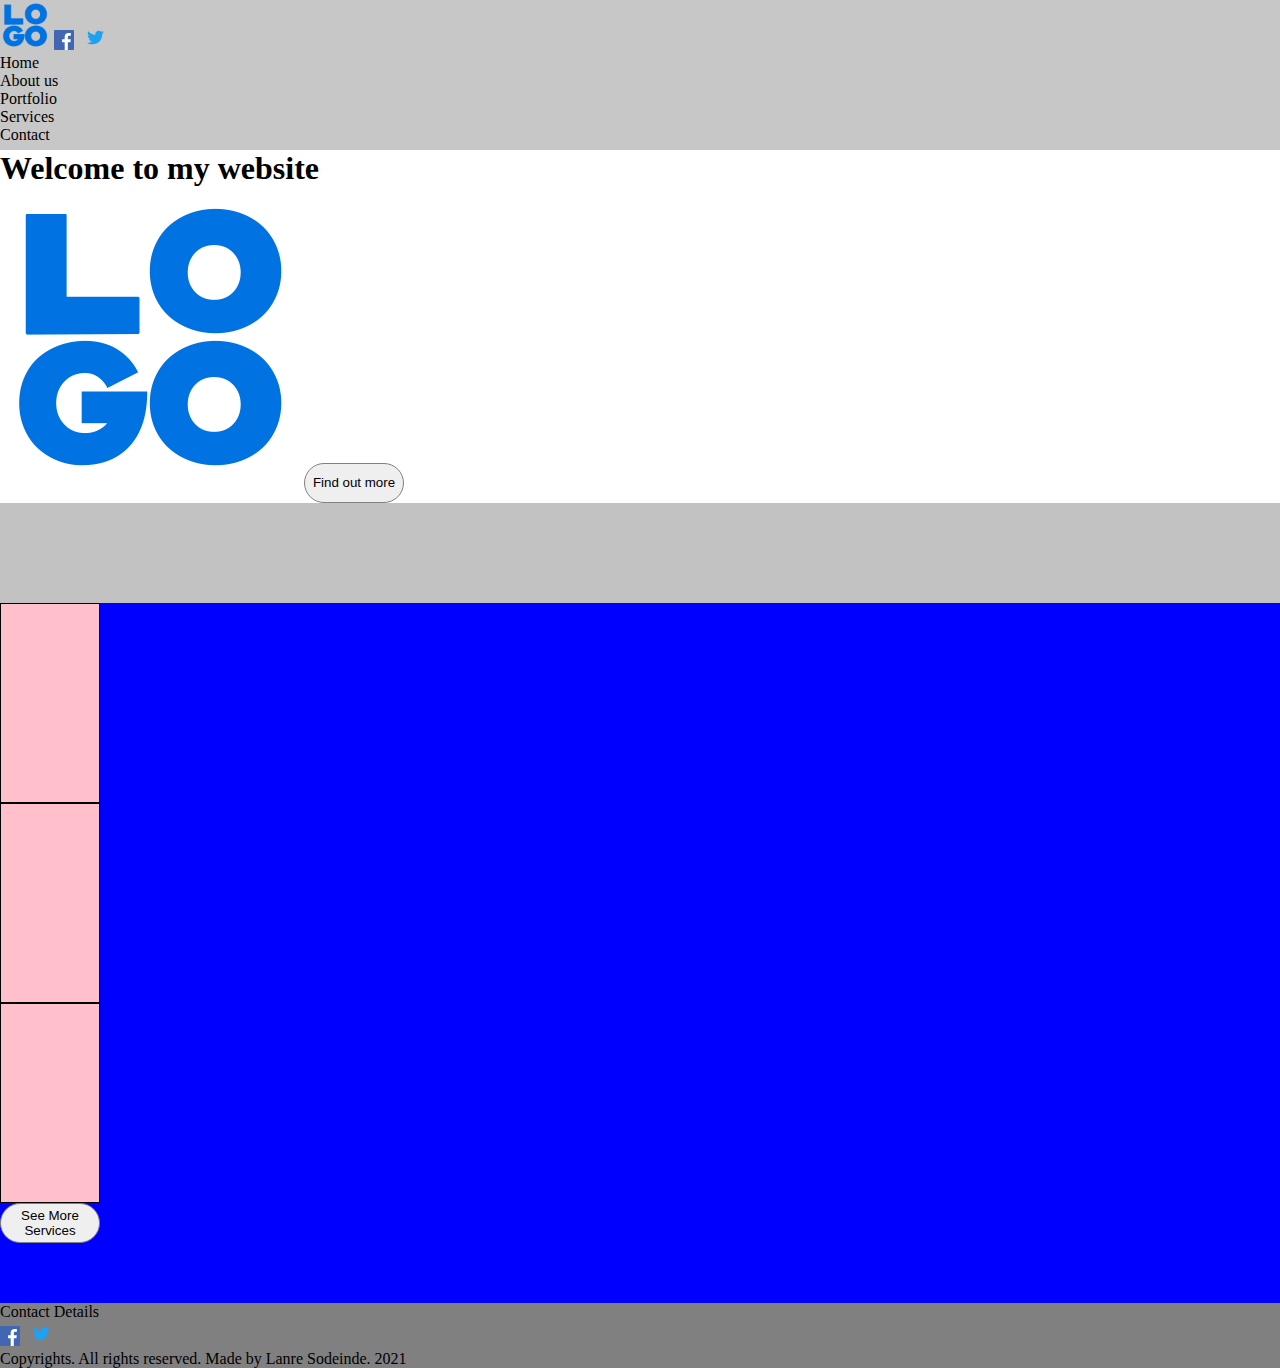
==== Coursework1/index.html @ eaa8ed57 "The basic structure of HTML is completed. All pages created and dummy content added" ====
<!DOCTYPE html>
<html>
    <head>
        <meta charset="UTF-8" />
        <title>Coursework 1 Website</title>
        <link rel="stylesheet" href="./stylesheet.css"/>
    </head>

    <body >
        <!--Header of the website-->
        <header id="home-banner">
                <!--Logo-->
            <img id="site-logo" src="images/logo.png" />

            <!--Social Media Icons-->
            <img class="social-icons" id="facebook-icon" src ="images/facebook.svg" />
            <img class="social-icons" id="twitter-icon"src = "images/Twitter.svg"/>

            <!--Navigation bar-->
            <nav id = "nav-bar">
                    <li class="nav-items">Home</li>
                    <li class="nav-items">About us</li>
                    <li class="nav-items">Portfolio</li>
                    <li class="nav-items">Services</li>
                    <li class="nav-items">Contact</li>
            </nav>
        </header>
        <section id = "home-section-1" >
            <h1> Welcome to my website</h1>
            <!--Image on the side-->
            <img id="main-image" src="images/logo.png" />
            <button class="button" id="main-call-to-action"  >Find out more</button>
        </section>
        <section id= "home-section-2">

        </section>
        <section id="home-section-3">
            <div class="services-box"></div>
            <div class="services-box"></div>
            <div class="services-box"></div>
            <button class="button"> See More Services</button>
        </section>
        <!--Footer of the website-->
        <footer>
            <p>Contact Details</p>
            <img class="social-icons" id="facebook-icon" src ="images/facebook.svg"/>
            <img class="social-icons" id="twitter-icon"src = "images/Twitter.svg"/>
            <p>Copyrights. All rights reserved. Made by Lanre Sodeinde. 2021</p>

        </footer>
    </body>
</html>
---- Coursework1/stylesheet.css ----
*{
    margin: 0px;
    padding: 0px;
    box-sizing: border-box;
}


/* Global Styles*/

.button{
    width: 100px;
    height: 40px;
    border-radius: 20px;
    border: 1px gray solid;
}

/* Styles for navigation bar */

#site-logo{
    width:50px;
}

header {
    height: 150px;
    background-color: rgb(199, 199, 199);

}

.social-icons {
    height: 20px;
}

#twitter-icon{
    height: 25px;
}

/* Styles for section 1 */

#main-image{
    height: 300px;
}


/* Styles for Section 2*/

#home-section-2{
    height:100px;
    background-color: rgb(194, 194, 194);
}


/* Styles for Section 3 */

#home-section-3{
    height: 700px;
    background-color: blue;

}

.services-box{
    height: 200px;
    width:100px;
    background-color: pink;
    border: 1px black solid;
}

/* Styles for Footer*/

footer {
    background-color: gray;
}
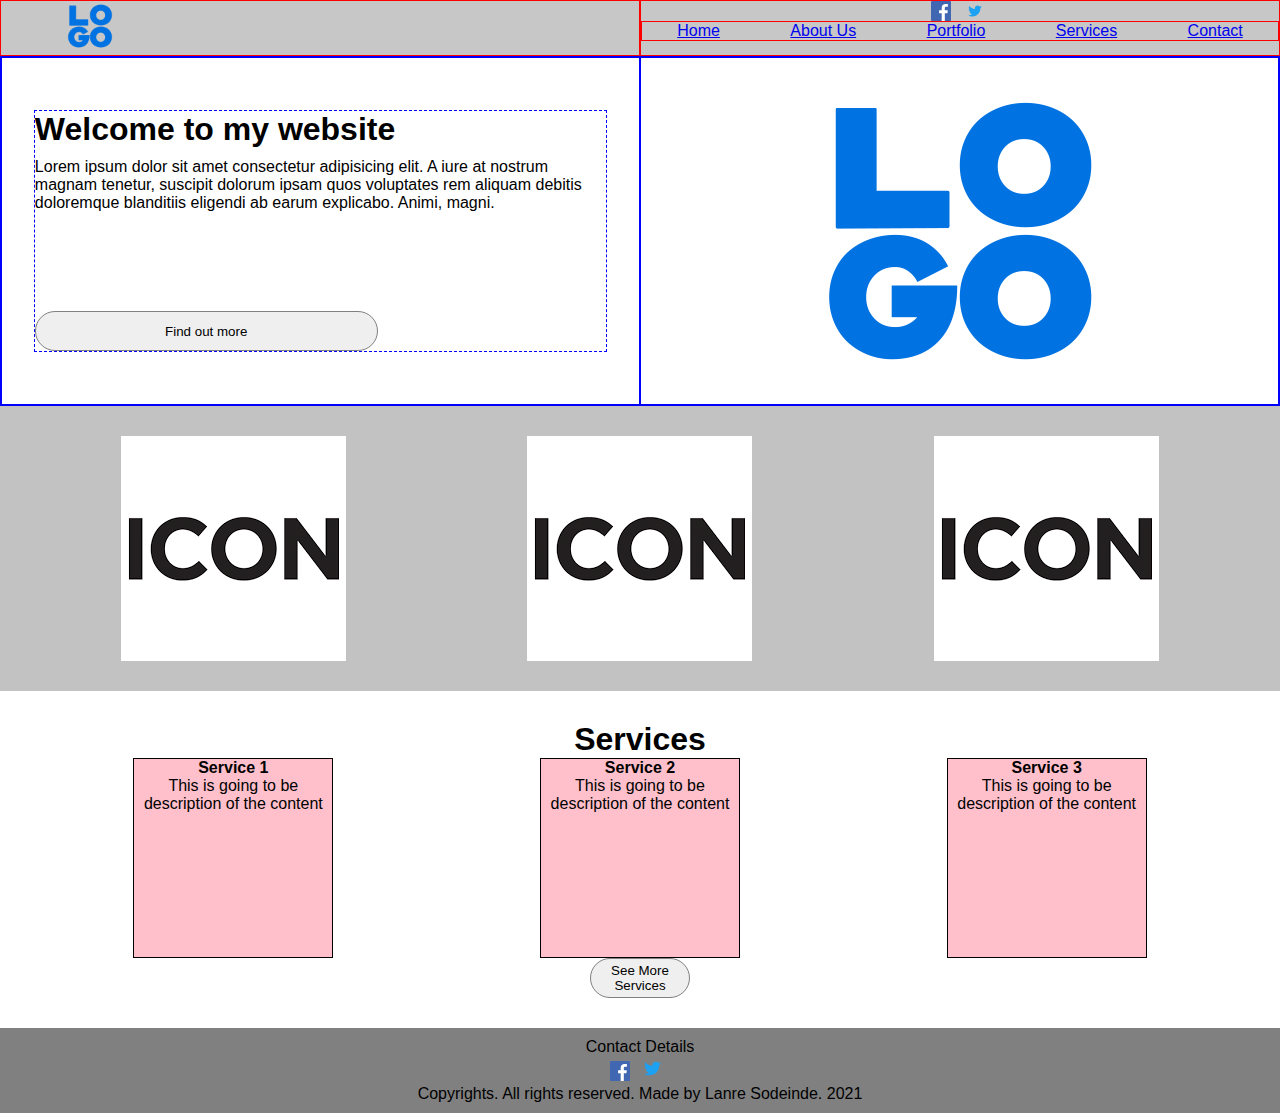
==== commit 7d38e7c7: "General structure of the HTML pages have been defined. CSS Styles applied to general structure" ====
--- a/Coursework1/index.html
+++ b/Coursework1/index.html
@@ -1,52 +1,100 @@
 <!DOCTYPE html>
 <html>
     <head>
+        <html lang="en"/>
         <meta charset="UTF-8" />
         <title>Coursework 1 Website</title>
-        <link rel="stylesheet" href="./stylesheet.css"/>
+        <link rel="stylesheet" href="./styles.css"/>
     </head>
-
     <body >
         <!--Header of the website-->
-        <header id="home-banner">
+        <header class="header">
+            <div class="header-column header-column-2">
                 <!--Logo-->
-            <img id="site-logo" src="images/logo.png" />
+                <img class="header-item" id="site-logo" src="images/logo.png" />
+            </div>
 
-            <!--Social Media Icons-->
-            <img class="social-icons" id="facebook-icon" src ="images/facebook.svg" />
-            <img class="social-icons" id="twitter-icon"src = "images/Twitter.svg"/>
+            <div class="header-column header-column-2">
+                <div class="social-icons-container">
+                    <img class="header-item social-icons" id="header-facebook-icon" src="images/facebook.svg" alt="Facebook Logo" />
+                    <img class="header-item social-icons" id="header-twitter-icon" src="images/Twitter.svg" alt="Twitter Logo" />
+                </div>
+                <!--Social Media Icons-->
+                
 
-            <!--Navigation bar-->
-            <nav id = "nav-bar">
-                    <li class="nav-items">Home</li>
-                    <li class="nav-items">About us</li>
-                    <li class="nav-items">Portfolio</li>
-                    <li class="nav-items">Services</li>
-                    <li class="nav-items">Contact</li>
-            </nav>
+                <!--Navigation bar-->
+                <nav class="header-item" id ="nav-bar">
+                        <li class="heaver-item nav-item"><a href="index.html">Home</a></li>
+                        <li class="header-item nav-item"><a href="about.html">About Us</a></li>
+                        <li class="header-item nav-item"><a href="portfolio.html">Portfolio</a></li>
+                        <li class="header-item nav-item"><a href="services.html">Services</a></li>
+                        <li class="header-item nav-item"><a href="contact.html">Contact</a></li>
+                </nav>
+            </div>
+
         </header>
-        <section id = "home-section-1" >
-            <h1> Welcome to my website</h1>
-            <!--Image on the side-->
-            <img id="main-image" src="images/logo.png" />
-            <button class="button" id="main-call-to-action"  >Find out more</button>
+
+        <!--Website Content-->
+        <section class="home-section-1">
+            <div class="home-section-1-column home-section-1-column-1">
+                <div class="section-1-content">
+                    <h1> Welcome to my website</h1>
+                    <p>Lorem ipsum dolor sit amet consectetur adipisicing elit. A iure at nostrum magnam tenetur, 
+                        suscipit dolorum ipsam quos voluptates rem aliquam debitis doloremque blanditiis eligendi 
+                        ab earum explicabo. Animi, magni.</p>
+    
+                    
+                    <button class="button" id="main-call-to-action-button"  >Find out more</button>
+                </div>
+                
+            </div>
+            <div class="home-section-1-column home-section-1-column-2">
+                <!--Image on the side-->
+                <img id="main-image" src="images/logo.png" />
+            </div>
         </section>
-        <section id= "home-section-2">
+
+        <section class= "home-section-2">
+            <img class="icon home-section-2-icon" src="images/icon.png" />
+            <img src="images/icon.png" />
+            <img src="images/icon.png" />
 
         </section>
-        <section id="home-section-3">
-            <div class="services-box"></div>
-            <div class="services-box"></div>
-            <div class="services-box"></div>
-            <button class="button"> See More Services</button>
+        <section class="home-section-3">
+            <div class="home-section-3-row home-section-3-row-1">
+                <h1>Services</h1>
+            </div>
+            <div class="home-section-3-row home-section-3-row-2">            
+                <div class="services-box">
+                    <h4>Service 1</h4>
+                    <p> This is going to be description of the content</p>
+
+                </div>
+                <div class="services-box">
+                    <h4>Service 2</h4>
+                    <p> This is going to be description of the content</p>
+                </div>
+                <div class="services-box">
+                    <h4>Service 3</h4>
+                    <p> This is going to be description of the content</p>
+
+                </div>
+            </div>
+            <div class="home-section-3-row home-section-3-row-3">
+                <button class="button"> See More Services</button>
+            </div>
         </section>
         <!--Footer of the website-->
-        <footer>
-            <p>Contact Details</p>
-            <img class="social-icons" id="facebook-icon" src ="images/facebook.svg"/>
-            <img class="social-icons" id="twitter-icon"src = "images/Twitter.svg"/>
-            <p>Copyrights. All rights reserved. Made by Lanre Sodeinde. 2021</p>
-
+        <footer class="footer">
+            <div class="footer-row">
+                <p>Contact Details</p>
+                <img class="social-icons footer-facebook-icon" src ="images/facebook.svg"/>
+                <img class="social-icons footer-twitter-icon"src = "images/Twitter.svg"/>
+            </div>
+            <div class="footer-row">
+                <p>Copyrights. All rights reserved. Made by Lanre Sodeinde. 2021</p>
+            </div>
+            
         </footer>
     </body>
 </html>
--- a/Coursework1/styles.css
+++ b/Coursework1/styles.css
@@ -0,0 +1,376 @@
+*{
+    margin: 0px;
+    padding: 0px;
+    box-sizing: border-box;
+}
+
+
+/* Global Styles */
+
+body{
+    font-family: Avenir, Helvetica;
+    font-weight: normal;
+}
+
+.button{
+    width: 100px;
+    height: 40px;
+    border-radius: 30px;
+    border: 1px gray solid;
+}
+
+.page-title{
+    display: flex;
+    justify-content: center;
+    height: 100px;
+    align-items: center;
+}
+
+
+
+
+/* STYLES FOR HEADER PAGE*/
+
+.header {
+    display: flex;
+    justify-content: space-around;
+
+    background-color: rgb(199, 199, 199);
+}
+
+.header-column{
+    border: 1px solid red; /* For Debugging Purposes*/
+
+    width: 50%;
+    
+}
+
+#site-logo{
+    margin-left: 10%;
+    width:50px;
+}
+
+.social-icons-container{
+    display: flex;
+    justify-content: center;
+}
+
+.social-icons {
+    height: 20px;
+}
+
+#header-twitter-icon{
+    margin-left: 10px;
+}
+
+#nav-bar{
+    border: 1px solid red; /* For Debugging Purposes*/
+
+    list-style-type: none;
+    display: flex;
+    justify-content: space-around; 
+}
+
+/* Styles for Footer*/
+
+footer {
+    display: flex;
+    flex-direction: column;
+    background-color: gray;
+    justify-content: center;
+    text-align: center;
+    padding: 10px;
+}
+
+.footer-twitter-icon{
+    height: 25px;
+}
+
+
+
+
+
+
+
+
+
+
+/* STYLES FOR HOME PAGE */
+
+
+/* Styles for section 1 */
+
+.home-section-1{
+    border: 1px solid blue; /* For Debugging Purposes*/
+    display: flex;
+    height: 350px;
+}
+
+.home-section-1-column{
+    border: 1px solid blue; /* For Debugging Purposes*/
+
+    display: flex;
+    width: 50%;
+}
+
+.home-section-1-column-1{
+    display: flex;
+
+    text-align: left;
+    justify-content: center;
+    align-items: center;
+
+}
+
+.section-1-content{
+    display: flex;
+    flex-direction: column;
+    justify-content: space-around;
+
+    border: 1px dashed blue; /* For Debugging Purposes*/
+    width: 90%;
+    height: 70%;    
+}
+
+.section-1-content p{
+    margin-top: 10px;
+    margin-bottom: auto;
+}
+
+#main-call-to-action-button{
+    width: 60%;
+    height: 40px;
+
+}
+
+
+.home-section-1-column-2{
+    display: flex;
+    justify-content: center;
+    align-items: center;
+}
+
+
+
+
+
+#main-image{
+    height: 300px;
+}
+
+
+/* Styles for Section 2*/
+
+.home-section-2{
+
+    display: flex;
+    justify-content: space-around;
+    background-color: rgb(194, 194, 194);
+    padding: 30px;
+}
+
+
+/* Styles for Section 3 */
+
+.home-section-3{
+    display: flex;
+    flex-direction: column;
+    background-color: white;
+    padding: 30px;
+
+}
+.home-section-3-row-1{
+    display: flex;
+    justify-content: center;
+}
+
+.home-section-3-row-2{
+    display: flex;
+    justify-content: space-around;
+
+}
+
+.home-section-3-row-3{
+    display: flex;
+    justify-content: center;
+}
+
+.services-box{
+    height: 200px;
+    width:200px;
+    background-color: pink;
+    border: 1px black solid;
+}
+
+.services-box h4,
+.services-box p {
+    text-align: center;
+
+}
+
+
+
+
+
+/* STYLES FOR ABOUT PAGE*/
+
+.about-section-2,
+.about-section-4{
+    display: flex;
+    justify-content: center;
+    text-align: center;
+}
+
+.about-section-2 p,
+.about-section-4 p{
+    width: 900px;
+}
+
+.about-section-3{
+    display: flex;
+    justify-content: center;
+
+    background-color: gray;
+    padding: 20px;
+}
+
+
+
+/* STYLES FOR PORTFOLIO PAGE */
+
+.portfolio{
+    background-color: rgb(197, 197, 197);
+    margin: 0px 30px 30px 30px;
+    padding: 10px;
+}
+
+.portfolio-container{
+    display: flex;
+    flex-direction: row;
+
+
+}
+
+.portfolio-column{
+    display: flex;
+    justify-content: center;
+    width: 50%;
+}
+
+.portfolio-description{
+    flex-direction: column;
+    text-align: center;
+}
+
+
+/*STYLES FOR SERVICES PAGE */
+
+.services-section-1,
+.services-section-3{
+    display: flex;
+}
+
+.services-section-1-column,
+.services-section-3-column{
+    display: flex;
+    flex-direction: column;
+    width: 50%;
+
+    background-color: gray;
+    margin: 20px;
+    padding: 30px;
+
+}
+
+.services-section-1-column-row,
+.services-section-3-column-row{
+    display: flex;
+    align-items: center;
+
+    text-align: center;
+}
+
+.services-section-2-column{
+    display: flex;
+    flex-direction: row;
+
+    background-color: gray;
+    margin: 20px;
+    padding: 30px;
+
+}
+
+.services-section-2-column-row{
+    display: flex;
+    flex-direction: column;
+    justify-content: center;
+
+    text-align: center;
+}
+
+/* STYLES FOR CONTACT PAGE */
+
+.contact-section-1{
+    display: flex;
+}
+
+.contact-section-1-column{
+    width: 50%;
+    padding: 20px;
+}
+
+.enquiries h4,
+.enquiries p{
+    display: flex;
+    flex-direction: column;
+    align-items: center;
+}
+
+form{
+    display: flex;
+    flex-direction: column;
+    justify-content: space-around;
+}
+
+input{
+    width: 90%;
+    height: 25px;
+}
+
+select{
+    width: 90%;
+    height: 25px;
+
+}
+
+.contact-submit-button{
+    width: 90%
+}
+
+textarea{
+    width: 90%;
+    font-family: inherit;
+    height: 100px;
+}
+
+.contact-details-container{
+    display: flex;
+    flex-direction: column;
+    justify-content: center;
+
+    background-color: gray;
+    margin: 10px;
+    height: 200px;
+    text-align: center;
+}
+
+.social-media-container{
+    display: flex;
+    flex-direction: column;
+    justify-content: center;
+
+    background-color: gray;
+    margin: 10px;
+    height: 150px;
+    text-align: center;
+}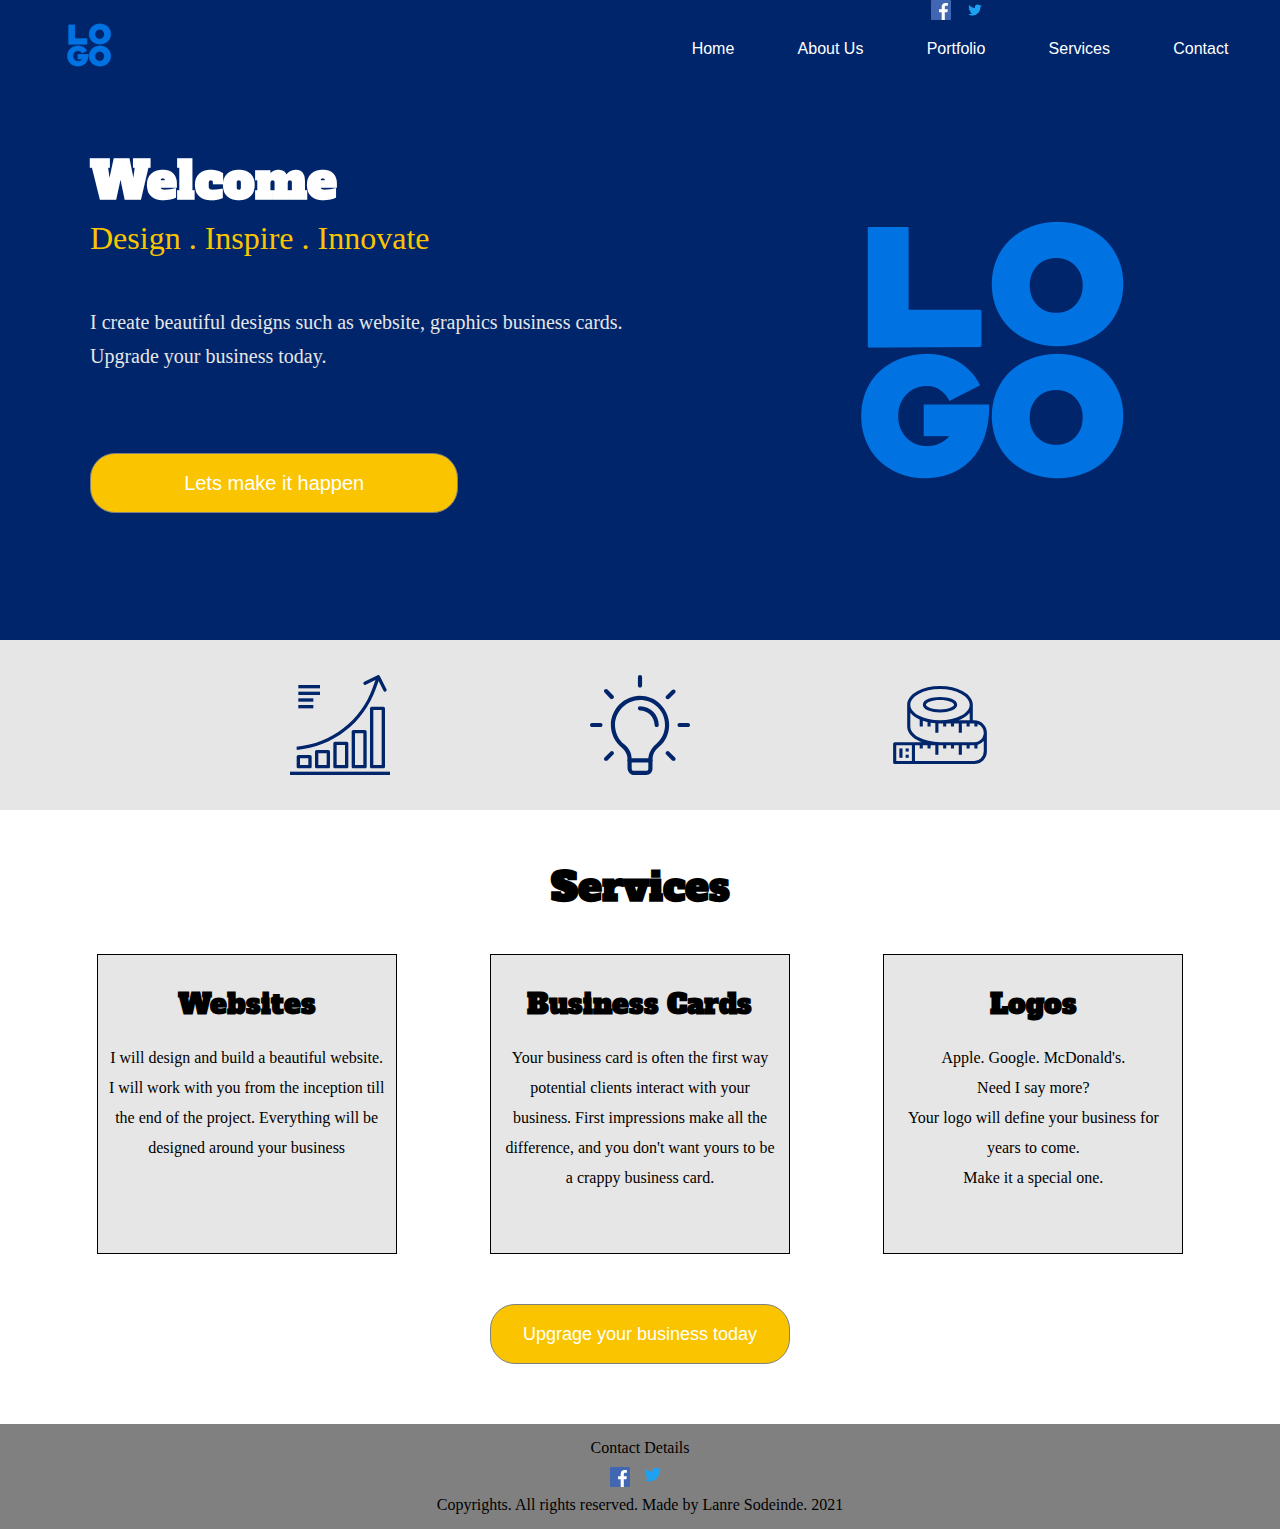
==== commit 1ce81a15: "Progress made on the overall structure of the website. Content and icons added as well" ====
--- a/Coursework1/index.html
+++ b/Coursework1/index.html
@@ -5,6 +5,8 @@
         <meta charset="UTF-8" />
         <title>Coursework 1 Website</title>
         <link rel="stylesheet" href="./styles.css"/>
+        <link rel="preconnect" href="https://fonts.gstatic.com">
+<link href="https://fonts.googleapis.com/css2?family=Alfa+Slab+One&display=swap" rel="stylesheet">
     </head>
     <body >
         <!--Header of the website-->
@@ -24,11 +26,11 @@
 
                 <!--Navigation bar-->
                 <nav class="header-item" id ="nav-bar">
-                        <li class="heaver-item nav-item"><a href="index.html">Home</a></li>
-                        <li class="header-item nav-item"><a href="about.html">About Us</a></li>
-                        <li class="header-item nav-item"><a href="portfolio.html">Portfolio</a></li>
-                        <li class="header-item nav-item"><a href="services.html">Services</a></li>
-                        <li class="header-item nav-item"><a href="contact.html">Contact</a></li>
+                        <li class="header-item nav-item"><a class = "nav-item" href="index.html">Home</a></li>
+                        <li class="header-item nav-item"><a class = "nav-item"href="about.html">About Us</a></li>
+                        <li class="header-item nav-item"><a class = "nav-item"href="portfolio.html">Portfolio</a></li>
+                        <li class="header-item nav-item"><a class = "nav-item"href="services.html">Services</a></li>
+                        <li class="header-item nav-item"><a class = "nav-item"href="contact.html">Contact</a></li>
                 </nav>
             </div>
 
@@ -38,13 +40,14 @@
         <section class="home-section-1">
             <div class="home-section-1-column home-section-1-column-1">
                 <div class="section-1-content">
-                    <h1> Welcome to my website</h1>
-                    <p>Lorem ipsum dolor sit amet consectetur adipisicing elit. A iure at nostrum magnam tenetur, 
-                        suscipit dolorum ipsam quos voluptates rem aliquam debitis doloremque blanditiis eligendi 
-                        ab earum explicabo. Animi, magni.</p>
+                    <h1> Welcome</h1>
+                    <p id="home-section-1-subtitle">Design . Inspire . Innovate</p>
+                    <p id="home-section-1-description">I create beautiful designs such as website, 
+                        graphics business cards. <br> 
+                        Upgrade your business today.</p>
     
                     
-                    <button class="button" id="main-call-to-action-button"  >Find out more</button>
+                    <button class="button" id="main-call-to-action-button">Lets make it happen</button>
                 </div>
                 
             </div>
@@ -55,33 +58,41 @@
         </section>
 
         <section class= "home-section-2">
-            <img class="icon home-section-2-icon" src="images/icon.png" />
-            <img src="images/icon.png" />
-            <img src="images/icon.png" />
+            <img class="icon home-section-2-icon" src="images/diagram.svg" alt="Image of upward graph" />
+            <img class="icon home-section-2-icon" src="images/lamp.svg" />
+            <img class="icon home-section-2-icon" src="images/measuring.svg" />
 
         </section>
         <section class="home-section-3">
             <div class="home-section-3-row home-section-3-row-1">
-                <h1>Services</h1>
+                <h1 id="home-section-3-title">Services</h1>
             </div>
             <div class="home-section-3-row home-section-3-row-2">            
                 <div class="services-box">
-                    <h4>Service 1</h4>
-                    <p> This is going to be description of the content</p>
+                    <h4>Websites</h4>
+                    <p> I will design and build a beautiful website. 
+                        I will work with you from the inception till the end of the project.
+                    Everything will be designed around your business</p>
 
                 </div>
                 <div class="services-box">
-                    <h4>Service 2</h4>
-                    <p> This is going to be description of the content</p>
+                    <h4>Business Cards</h4>
+                    <p> Your business card is often the first way potential clients interact with your business.
+                        First impressions make all the difference, and you don't want yours to be a crappy business card.
+                    </p>
                 </div>
                 <div class="services-box">
-                    <h4>Service 3</h4>
-                    <p> This is going to be description of the content</p>
+                    <h4>Logos</h4>
+                    <p> Apple. Google. McDonald's. <br>
+                        Need I say more?<br>
+                         Your logo will define your business for years to come. <br>
+                         Make it a special one.
+                    </p>
 
                 </div>
             </div>
             <div class="home-section-3-row home-section-3-row-3">
-                <button class="button"> See More Services</button>
+                <button class="button" id="home-section-3-services-button"> Upgrage your business today</button>
             </div>
         </section>
         <!--Footer of the website-->
--- a/Coursework1/styles.css
+++ b/Coursework1/styles.css
@@ -8,24 +8,39 @@
 /* Global Styles */
 
 body{
-    font-family: Avenir, Helvetica;
+    font-family: Avenir, Arial, Helvetica, sans-serif;
     font-weight: normal;
 }
 
+h1, h2, h3, h4, h5, h6{
+    font-family: Alfa Slab One, Roboto Slab;
+}
+
+p{
+    font-family: Avenir;
+    line-height: 28px;
+}
+
 .button{
-    width: 100px;
+    width: 200px;
     height: 40px;
     border-radius: 30px;
     border: 1px gray solid;
+    background-color: #FAC500;
+    font-family: Avenir, Arial, Helvetica, sans-serif;
 }
 
 .page-title{
-    display: flex;
-    justify-content: center;
-    height: 100px;
+    font-family: Alfa Slab One, Roboto;
+    display: flex;
+    justify-content: center;
+
+    height: 150px;
     align-items: center;
-}
-
+    font-size: 40px;
+    background-color: #00256B;
+    color: white;
+}
 
 
 
@@ -34,20 +49,21 @@
 .header {
     display: flex;
     justify-content: space-around;
-
-    background-color: rgb(199, 199, 199);
+    background-color:   #00256B;
+    height: 60px;
+
 }
 
 .header-column{
-    border: 1px solid red; /* For Debugging Purposes*/
-
+    /*border: 1px solid red;*/ /* For Debugging Purposes*/
     width: 50%;
     
 }
 
 #site-logo{
+    margin-top: 20px;
     margin-left: 10%;
-    width:50px;
+    width: 50px;
 }
 
 .social-icons-container{
@@ -64,12 +80,24 @@
 }
 
 #nav-bar{
-    border: 1px solid red; /* For Debugging Purposes*/
-
     list-style-type: none;
     display: flex;
-    justify-content: space-around; 
-}
+    justify-content: space-around;
+    height: 30px;
+    margin: 20px;
+
+}
+
+.nav-item{
+    color: white;
+    text-decoration: none;
+}
+
+.nav-item:hover{
+    color: #FAC500;
+}
+
+
 
 /* Styles for Footer*/
 
@@ -89,67 +117,97 @@
 
 
 
-
-
-
-
-
-
 /* STYLES FOR HOME PAGE */
 
 
 /* Styles for section 1 */
 
 .home-section-1{
-    border: 1px solid blue; /* For Debugging Purposes*/
-    display: flex;
-    height: 350px;
-}
-
-.home-section-1-column{
-    border: 1px solid blue; /* For Debugging Purposes*/
-
-    display: flex;
-    width: 50%;
+    /*border: 1px solid blue;*/ /* For Debugging Purposes*/
+    display: flex;
+    height: 580px;
+    background-color:  #00256B;
 }
 
 .home-section-1-column-1{
+    /*border: 1px solid blue;*/ /* For Debugging Purposes*/
+
+    display: flex;
+    width: 55%;
+}
+.home-section-1-column-2{
+    /*border: 1px solid blue;*/ /* For Debugging Purposes*/
+
+    display: flex;
+    width: 45%;
+}
+
+
+.home-section-1-column-1{
     display: flex;
 
     text-align: left;
     justify-content: center;
     align-items: center;
-
 }
 
 .section-1-content{
     display: flex;
     flex-direction: column;
-    justify-content: space-around;
-
-    border: 1px dashed blue; /* For Debugging Purposes*/
+    justify-content: flex-start;
+
+    /*border: 1px dashed blue;*//* For Debugging Purposes*/
     width: 90%;
-    height: 70%;    
-}
+    height: 70%;
+    margin-left: 90px;    
+}
+
+
+.section-1-content h1{
+    font-size: 50px;
+    font-family: Alfa Slab One;
+    color:white;
+}
+
 
 .section-1-content p{
-    margin-top: 10px;
-    margin-bottom: auto;
-}
+    width: 95%;
+    font-family: Avenir;
+    font-size: 20px;
+    color: #E7E6E6;
+    line-height: 34px;
+}
+
+#home-section-1-subtitle{
+    font-size: 32px;
+    color: #FAC500;
+    margin-top:5px;
+}
+
+#home-section-1-description{
+    margin-top: 50px;
+}
+
+
+
 
 #main-call-to-action-button{
     width: 60%;
-    height: 40px;
-
-}
-
+    height: 60px;
+    border-radius: 25px;
+    background-color: #FAC500;
+
+    margin-top: 80px;
+    color: white;
+    font-size: 20px;
+
+}
 
 .home-section-1-column-2{
     display: flex;
     justify-content: center;
     align-items: center;
 }
-
 
 
 
@@ -162,11 +220,17 @@
 /* Styles for Section 2*/
 
 .home-section-2{
-
-    display: flex;
-    justify-content: space-around;
-    background-color: rgb(194, 194, 194);
+    display: flex;
+    justify-content: center;
+
+    background-color: #E7E6E6;
     padding: 30px;
+    height: 170px;
+}
+
+.icon{
+    width: 100px;
+    margin: 0px 100px;
 }
 
 
@@ -187,6 +251,7 @@
 .home-section-3-row-2{
     display: flex;
     justify-content: space-around;
+    margin: 20px;
 
 }
 
@@ -194,11 +259,15 @@
     display: flex;
     justify-content: center;
 }
-
+#home-section-3-title{
+    font-size: 40px;
+    margin: 20px;
+}
 .services-box{
-    height: 200px;
-    width:200px;
-    background-color: pink;
+    height: 300px;
+    width:300px;
+    padding: 10px;
+    background-color:#E7E6E6;
     border: 1px black solid;
 }
 
@@ -208,30 +277,67 @@
 
 }
 
+.services-box h4{
+    margin: 20px;
+    font-size: 28px;
+}
+
+.services-box p{
+    margin-top: 20px;
+    line-height: 30px;
+}
+
+#home-section-3-services-button{
+    margin: 30px;
+
+    width: 300px;
+    height: 60px;
+    border-radius: 25px;
+    background-color: #FAC500;
+
+    color: white;
+    font-size: 18px;
+}
+
+#home-section-3-services-button:hover{
+
+    border: 2px solid #FAC500;
+    background-color:rgb(175, 175, 175);
+    color: #00256B;;
+
+}
+
 
 
 
 
 /* STYLES FOR ABOUT PAGE*/
+
+
 
 .about-section-2,
 .about-section-4{
     display: flex;
     justify-content: center;
     text-align: center;
+    align-items: center;
+
+    height: 250px;
 }
 
 .about-section-2 p,
 .about-section-4 p{
-    width: 900px;
+    width: 850px;
+    color: #00256B;
 }
 
 .about-section-3{
     display: flex;
     justify-content: center;
 
-    background-color: gray;
+    background-color: #E7E6E6;
     padding: 20px;
+    height: 200px;
 }
 
 
@@ -239,22 +345,40 @@
 /* STYLES FOR PORTFOLIO PAGE */
 
 .portfolio{
+    display: flex;
+    justify-content: center;
     background-color: rgb(197, 197, 197);
     margin: 0px 30px 30px 30px;
     padding: 10px;
+    height: 250px;
 }
 
 .portfolio-container{
     display: flex;
     flex-direction: row;
-
-
+    width: 1000px;
+    border: 1px solid black;
+    
+}
+
+.portfolio-image{
+    width: 300px;
+    height: 150px;
 }
 
 .portfolio-column{
     display: flex;
     justify-content: center;
     width: 50%;
+}
+
+.portfolio-column p{
+    width: 80%;
+}
+
+.project-title{
+    font-size: 30px;
+    text-align: center;
 }
 
 .portfolio-description{
@@ -318,28 +442,44 @@
     width: 50%;
     padding: 20px;
 }
-
-.enquiries h4,
+.enquiries{
+    display: flex;
+    flex-direction: column;
+    justify-content: center;
+    
+}
 .enquiries p{
-    display: flex;
-    flex-direction: column;
-    align-items: center;
+    text-align: centre;
+
+
+}
+
+.enquiries h4{
+    font-size: 34px;
+    text-align: center;
 }
 
 form{
     display: flex;
     flex-direction: column;
     justify-content: space-around;
+    margin: 20px;
 }
 
 input{
+    margin: 10px 0px;
     width: 90%;
-    height: 25px;
+    height: 29px;
+    border-radius: 5px;
+    border: 1px solid #E7E6E6;
 }
 
 select{
+    margin: 10px 0px;
     width: 90%;
-    height: 25px;
+    height: 29px;
+    border-radius: 5px;
+    border: 1px solid #E7E6E6;
 
 }
 
@@ -351,17 +491,26 @@
     width: 90%;
     font-family: inherit;
     height: 100px;
+    border-radius: 5px;
+    border: 1px solid #E7E6E6;
+
 }
 
 .contact-details-container{
     display: flex;
     flex-direction: column;
     justify-content: center;
-
-    background-color: gray;
+    align-items: center;
+
+    background-color: #E7E6E6;
     margin: 10px;
     height: 200px;
-    text-align: center;
+    width: 500px;
+    text-align: center;
+}
+
+.contact-details-container p {
+    width: 90%;
 }
 
 .social-media-container{
@@ -369,8 +518,9 @@
     flex-direction: column;
     justify-content: center;
 
-    background-color: gray;
+    background-color: #E7E6E6;
     margin: 10px;
-    height: 150px;
+    height: 200px;
+    width: 500px;
     text-align: center;
 }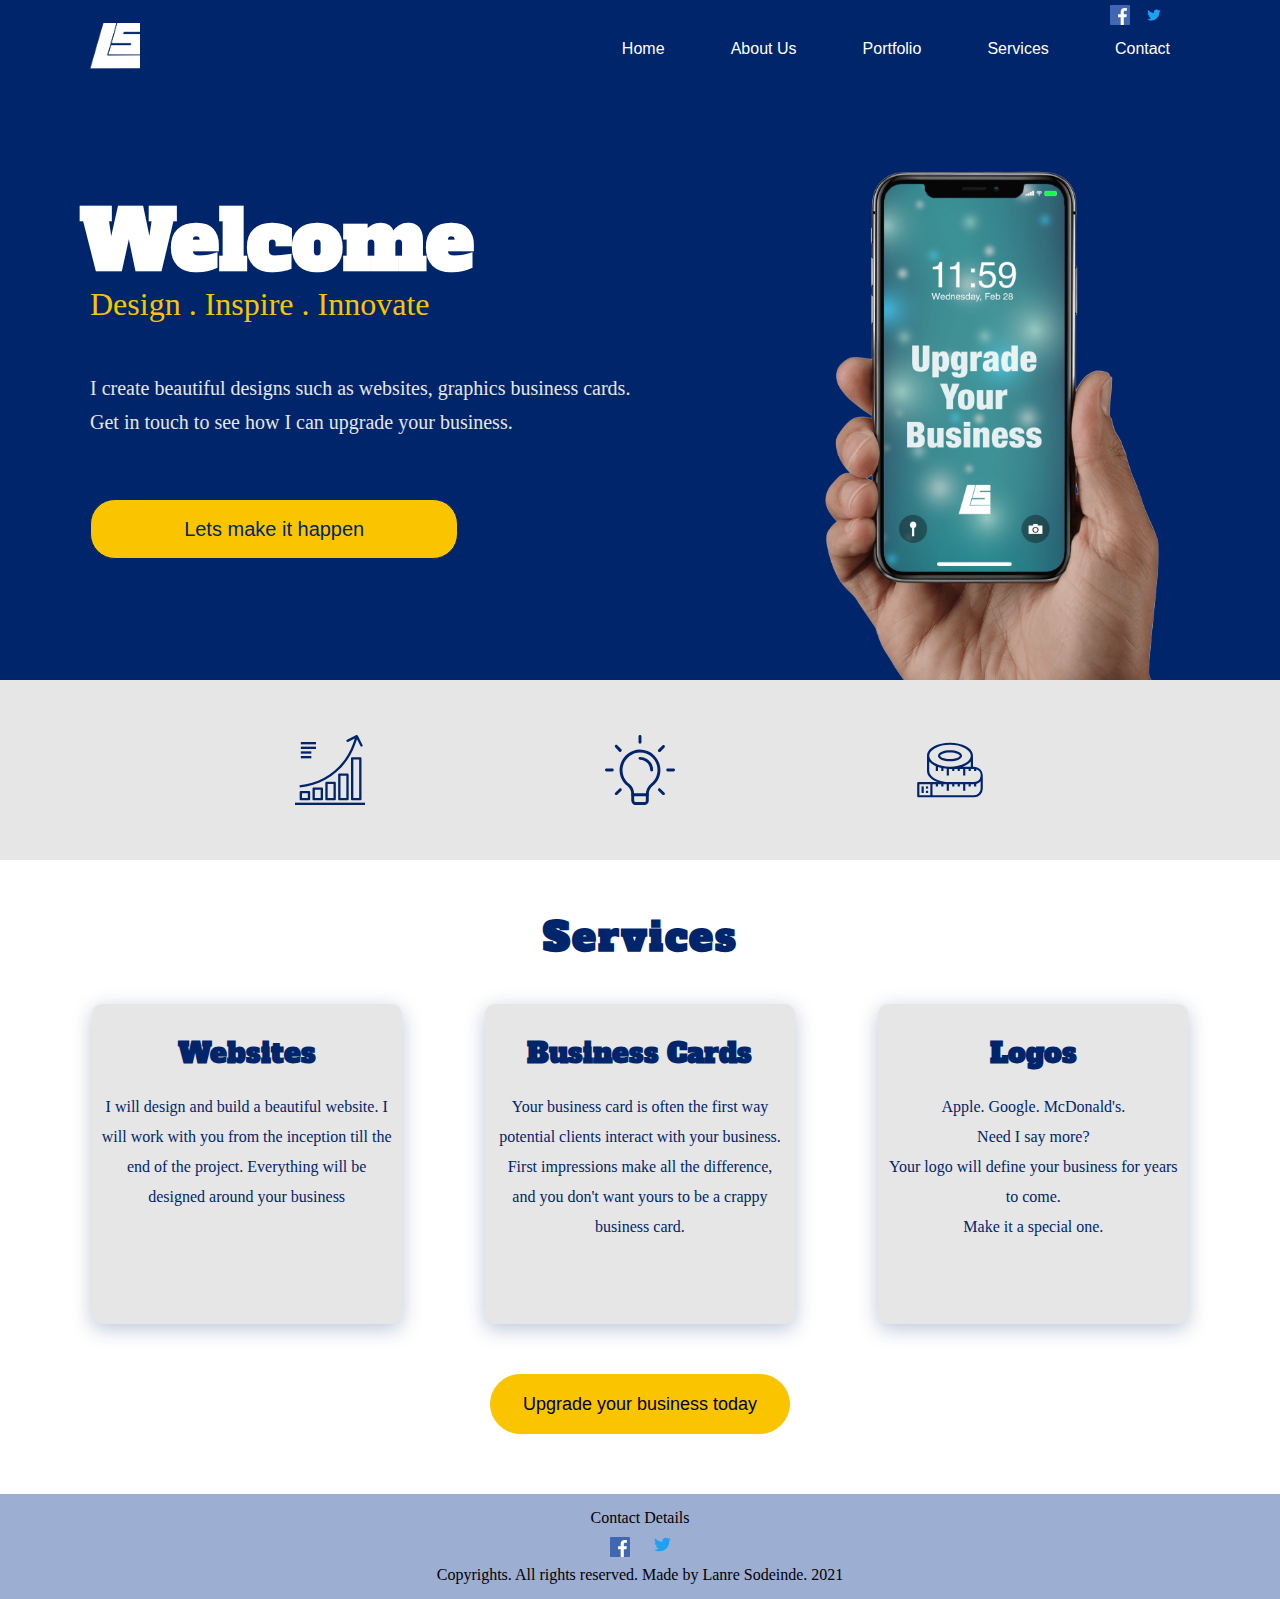
==== commit 6dc5671a: "Coursework 1 Completed. HTML & CSS Completed. All alt tags added to the website" ====
--- a/Coursework1/index.html
+++ b/Coursework1/index.html
@@ -3,17 +3,19 @@
     <head>
         <html lang="en"/>
         <meta charset="UTF-8" />
-        <title>Coursework 1 Website</title>
+        <title>COMP1021 Coursework 1</title>
         <link rel="stylesheet" href="./styles.css"/>
         <link rel="preconnect" href="https://fonts.gstatic.com">
 <link href="https://fonts.googleapis.com/css2?family=Alfa+Slab+One&display=swap" rel="stylesheet">
     </head>
     <body >
-        <!--Header of the website-->
-        <header class="header">
-            <div class="header-column header-column-2">
+         <!--Header of the website-->
+         <header class="header">
+            <div class="header-column header-column-1">
                 <!--Logo-->
-                <img class="header-item" id="site-logo" src="images/logo.png" />
+                <a href="index.html">
+                <img class="header-item" id="site-logo" src="images/site-logo.png" alt="Website Logo" />
+                </a>
             </div>
 
             <div class="header-column header-column-2">
@@ -22,17 +24,19 @@
                     <img class="header-item social-icons" id="header-twitter-icon" src="images/Twitter.svg" alt="Twitter Logo" />
                 </div>
                 <!--Social Media Icons-->
-                
-
+            
                 <!--Navigation bar-->
                 <nav class="header-item" id ="nav-bar">
-                        <li class="header-item nav-item"><a class = "nav-item" href="index.html">Home</a></li>
-                        <li class="header-item nav-item"><a class = "nav-item"href="about.html">About Us</a></li>
-                        <li class="header-item nav-item"><a class = "nav-item"href="portfolio.html">Portfolio</a></li>
-                        <li class="header-item nav-item"><a class = "nav-item"href="services.html">Services</a></li>
-                        <li class="header-item nav-item"><a class = "nav-item"href="contact.html">Contact</a></li>
+                    <li class="header-item nav-item"> <a href= "index.html"     class="nav-item">Home</a> </li>
+                    <li class="header-item nav-item"> <a href= "about.html"     class="nav-item">About Us</a> </li>
+                    <li class="header-item nav-item"> <a href= "portfolio.html" class="nav-item">Portfolio</a> </li>
+                    <li class="header-item nav-item"> <a href= "services.html"  class="nav-item">Services</a> </li>
+                    <li class="header-item nav-item"> <a href= "contact.html"   class="nav-item">Contact</a> </li>
                 </nav>
+
             </div>
+
+   
 
         </header>
 
@@ -42,25 +46,26 @@
                 <div class="section-1-content">
                     <h1> Welcome</h1>
                     <p id="home-section-1-subtitle">Design . Inspire . Innovate</p>
-                    <p id="home-section-1-description">I create beautiful designs such as website, 
+                    <p id="home-section-1-description">I create beautiful designs such as websites, 
                         graphics business cards. <br> 
-                        Upgrade your business today.</p>
+                        Get in touch to see how I can upgrade your business.</p>
     
-                    
-                    <button class="button" id="main-call-to-action-button">Lets make it happen</button>
-                </div>
+                    <a href="contact.html">
+                        <button class="button" id="main-call-to-action-button">Lets make it happen</button>
+                    </a>   
+                    </div>
                 
             </div>
             <div class="home-section-1-column home-section-1-column-2">
                 <!--Image on the side-->
-                <img id="main-image" src="images/logo.png" />
+                <img id="main-image" src="images/main-image.png" alt="Main image banner"/>
             </div>
         </section>
 
         <section class= "home-section-2">
             <img class="icon home-section-2-icon" src="images/diagram.svg" alt="Image of upward graph" />
-            <img class="icon home-section-2-icon" src="images/lamp.svg" />
-            <img class="icon home-section-2-icon" src="images/measuring.svg" />
+            <img class="icon home-section-2-icon" src="images/lamp.svg" alt="Image of a lightbulb icon" />
+            <img class="icon home-section-2-icon" src="images/measuring.svg" alt="Image of tape rule"/>
 
         </section>
         <section class="home-section-3">
@@ -92,15 +97,17 @@
                 </div>
             </div>
             <div class="home-section-3-row home-section-3-row-3">
-                <button class="button" id="home-section-3-services-button"> Upgrage your business today</button>
+                <a href="services.html">
+                    <button class="button" id="home-section-3-services-button" href="services.html"> Upgrade your business today</button>
+                </a>
             </div>
         </section>
         <!--Footer of the website-->
         <footer class="footer">
             <div class="footer-row">
                 <p>Contact Details</p>
-                <img class="social-icons footer-facebook-icon" src ="images/facebook.svg"/>
-                <img class="social-icons footer-twitter-icon"src = "images/Twitter.svg"/>
+                <img class="social-icons footer-facebook-icon" src ="images/facebook.svg" alt="Image of Facebook Logo"/>
+                <img class="social-icons footer-twitter-icon" src="images/Twitter.svg" alt="Image of Twitter Logo"/>
             </div>
             <div class="footer-row">
                 <p>Copyrights. All rights reserved. Made by Lanre Sodeinde. 2021</p>
--- a/Coursework1/styles.css
+++ b/Coursework1/styles.css
@@ -14,6 +14,7 @@
 
 h1, h2, h3, h4, h5, h6{
     font-family: Alfa Slab One, Roboto Slab;
+    
 }
 
 p{
@@ -25,9 +26,17 @@
     width: 200px;
     height: 40px;
     border-radius: 30px;
-    border: 1px gray solid;
+    border: 1px #FAC500 solid;
     background-color: #FAC500;
     font-family: Avenir, Arial, Helvetica, sans-serif;
+}
+
+.button:hover  {
+    border: 1px solid;
+    background-color: #fab300;
+    color: white;
+    box-shadow: 0px 2px 20px #00256b44;
+    cursor:pointer;
 }
 
 .page-title{
@@ -40,52 +49,59 @@
     font-size: 40px;
     background-color: #00256B;
     color: white;
-}
-
-
-
-/* STYLES FOR HEADER PAGE*/
-
+    letter-spacing: 2px;
+}
+
+
+
+
+
+
+/* STYLES FOR HEADER OF THE PAGE*/
 .header {
     display: flex;
+    background-color: #00256B;
+    height: 100px;
+}
+
+
+
+.header-column-1{
+    width: 40%;
+    display: flex;
+    align-items: center;
+    padding-left: 90px;
+}
+.header-column-2{
+    width: 60%;
+    display: flex;
+    flex-direction: column;
+    align-items: center;
+}
+.social-icons-container{
+    display: flex;
+    justify-content: flex-end;
+    margin-top:5px;
+    width: 80%;
+    padding-right: 35px;
+}
+
+#nav-bar{
+    margin-top: 15px;
+    width:80%;
+    display: flex;
     justify-content: space-around;
-    background-color:   #00256B;
-    height: 60px;
-
-}
-
-.header-column{
-    /*border: 1px solid red;*/ /* For Debugging Purposes*/
-    width: 50%;
-    
-}
-
-#site-logo{
-    margin-top: 20px;
-    margin-left: 10%;
-    width: 50px;
-}
-
-.social-icons-container{
-    display: flex;
-    justify-content: center;
+    list-style: none;
+    z-index: 1;
 }
 
 .social-icons {
     height: 20px;
-}
-
-#header-twitter-icon{
-    margin-left: 10px;
-}
-
-#nav-bar{
-    list-style-type: none;
-    display: flex;
-    justify-content: space-around;
-    height: 30px;
-    margin: 20px;
-
+    margin-left:10px; /*The space between the social media icons*/
+}
+
+#site-logo{
+    width: 50px;
 }
 
 .nav-item{
@@ -97,53 +113,102 @@
     color: #FAC500;
 }
 
-
-
-/* Styles for Footer*/
-
-footer {
-    display: flex;
-    flex-direction: column;
-    background-color: gray;
-    justify-content: center;
-    text-align: center;
-    padding: 10px;
-}
-
-.footer-twitter-icon{
-    height: 25px;
-}
+/* STYLES FOR HEADER OF THE PAGE*/
+/*
+    .header {
+        display: flex;
+        background-color:   #00256B;
+        height: 100px;
+        border: 1px white solid;
+
+    }
+
+    .header-column{
+        display: flex;
+        align-items: center;
+        width: 50%;
+        border: 1px solid red;  For Debugging Purposes
+        
+    }
+
+    #site-logo{
+        margin-top: 0px;
+        margin-left: 15%;
+        width: 60px;
+        height:60px;
+    }
+    .header-column-1{
+        display: flex;
+        align-items: center;
+    }
+
+    .header-column-2 {
+        display: flex;
+        flex-direction: column;
+        justify-content: space-around;
+
+    }
+
+    .social-icons-container{
+        display: flex;
+        justify-content: flex-end;
+        padding-top: 5px;
+        padding-right: 10%;
+        border: 1px white solid;
+    }
+
+    .social-icons {
+        height: 20px;
+    }
+
+    #header-twitter-icon{
+        margin-left: 10px;
+    }
+
+    #nav-bar{
+        width: 100%;
+        list-style-type: none;
+        display: flex;
+        justify-self: space-around;
+        height: 30px;
+        margin: 20px;
+        border: 1px solid white;
+    }
+*/
+
+
+
+
+
+
+
 
 
 
 
 /* STYLES FOR HOME PAGE */
-
-
 /* Styles for section 1 */
 
-.home-section-1{
+.home-section-1 {
     /*border: 1px solid blue;*/ /* For Debugging Purposes*/
     display: flex;
     height: 580px;
     background-color:  #00256B;
 }
 
+.home-section-1-column-1 {
+    /*border: 1px solid blue;*/ /* For Debugging Purposes*/
+    display: flex;
+    width: 55%;
+}
+
+.home-section-1-column-2 {
+    /*border: 1px solid blue;*/ /* For Debugging Purposes*/
+    display: flex;
+    width: 45%;
+}
+
 .home-section-1-column-1{
-    /*border: 1px solid blue;*/ /* For Debugging Purposes*/
-
-    display: flex;
-    width: 55%;
-}
-.home-section-1-column-2{
-    /*border: 1px solid blue;*/ /* For Debugging Purposes*/
-
-    display: flex;
-    width: 45%;
-}
-
-
-.home-section-1-column-1{
     display: flex;
 
     text-align: left;
@@ -151,26 +216,24 @@
     align-items: center;
 }
 
-.section-1-content{
+.section-1-content {
     display: flex;
     flex-direction: column;
     justify-content: flex-start;
-
     /*border: 1px dashed blue;*//* For Debugging Purposes*/
     width: 90%;
     height: 70%;
     margin-left: 90px;    
 }
 
-
-.section-1-content h1{
-    font-size: 50px;
+.section-1-content h1 {
+    font-size: 80px;
     font-family: Alfa Slab One;
     color:white;
-}
-
-
-.section-1-content p{
+    margin-left: -10px;
+}
+
+.section-1-content p {
     width: 95%;
     font-family: Avenir;
     font-size: 20px;
@@ -178,143 +241,126 @@
     line-height: 34px;
 }
 
-#home-section-1-subtitle{
+#home-section-1-subtitle {
     font-size: 32px;
     color: #FAC500;
-    margin-top:5px;
-}
-
-#home-section-1-description{
+    margin-top:-10px;
+}
+
+#home-section-1-description {
     margin-top: 50px;
 }
 
-
-
-
-#main-call-to-action-button{
+#main-call-to-action-button {
     width: 60%;
     height: 60px;
     border-radius: 25px;
     background-color: #FAC500;
-
-    margin-top: 80px;
+    border: 1px #00256B solid;
+    margin-top: 60px;
+    color: #00256B;
+    font-size: 20px;
+}
+
+#main-call-to-action-button:hover {
+    border: 1px white solid;
     color: white;
-    font-size: 20px;
-
-}
-
-.home-section-1-column-2{
-    display: flex;
-    justify-content: center;
-    align-items: center;
-}
-
-
-
+    box-shadow: 10px 2px 10px #00256bc4;
+}
+
+.home-section-1-column-2 {
+    display: flex;
+    justify-content: center;
+    align-items: flex-end;
+}
 
 #main-image{
-    height: 300px;
-}
-
-
-/* Styles for Section 2*/
-
-.home-section-2{
+    height: 120%;
+}
+
+/* Styles for Homepage Section 2*/
+.home-section-2 {
     display: flex;
     justify-content: center;
 
     background-color: #E7E6E6;
     padding: 30px;
-    height: 170px;
-}
-
-.icon{
-    width: 100px;
-    margin: 0px 100px;
-}
-
+    height: 180px;
+}
+
+.icon {
+    width: 70px;
+    margin: 0px 120px;
+}
 
 /* Styles for Section 3 */
-
-.home-section-3{
+.home-section-3 {
     display: flex;
     flex-direction: column;
     background-color: white;
     padding: 30px;
-
-}
-.home-section-3-row-1{
-    display: flex;
-    justify-content: center;
-}
-
-.home-section-3-row-2{
+}
+
+.home-section-3-row-1 {
+    display: flex;
+    justify-content: center;
+}
+
+.home-section-3-row-2 {
     display: flex;
     justify-content: space-around;
     margin: 20px;
 
 }
 
-.home-section-3-row-3{
-    display: flex;
-    justify-content: center;
-}
-#home-section-3-title{
+.home-section-3-row-3 {
+    display: flex;
+    justify-content: center;
+}
+#home-section-3-title {
+    color: #00256B;
     font-size: 40px;
     margin: 20px;
-}
-.services-box{
-    height: 300px;
-    width:300px;
+    letter-spacing: 2px;
+}
+.services-box {
+    height: 320px;
+    width:310px;
     padding: 10px;
+    border-radius: 10px;
     background-color:#E7E6E6;
-    border: 1px black solid;
-}
-
-.services-box h4,
-.services-box p {
-    text-align: center;
-
-}
+    box-shadow: 0px 5px 20px #00256b44;
+}
+
 
 .services-box h4{
+    color: #00256B;
+    text-align: center;
     margin: 20px;
     font-size: 28px;
 }
 
-.services-box p{
+.services-box p {
+    text-align: center;
     margin-top: 20px;
     line-height: 30px;
-}
-
-#home-section-3-services-button{
+    color: #00256B;
+}
+
+#home-section-3-services-button {
     margin: 30px;
-
     width: 300px;
     height: 60px;
-    border-radius: 25px;
-    background-color: #FAC500;
-
+    font-size: 18px;
+}
+
+#home-section-3-services-button:hover {
     color: white;
-    font-size: 18px;
-}
-
-#home-section-3-services-button:hover{
-
-    border: 2px solid #FAC500;
-    background-color:rgb(175, 175, 175);
-    color: #00256B;;
-
-}
-
-
-
+
+}
 
 
 /* STYLES FOR ABOUT PAGE*/
-
-
-
 .about-section-2,
 .about-section-4{
     display: flex;
@@ -343,120 +389,159 @@
 
 
 /* STYLES FOR PORTFOLIO PAGE */
-
-.portfolio{
-    display: flex;
-    justify-content: center;
-    background-color: rgb(197, 197, 197);
-    margin: 0px 30px 30px 30px;
+.project{
+    display: flex;
+    justify-content: center;
+    margin: 40px 30px 30px 30px;
     padding: 10px;
-    height: 250px;
-}
-
-.portfolio-container{
+}
+
+.project-container{
     display: flex;
     flex-direction: row;
-    width: 1000px;
-    border: 1px solid black;
-    
-}
-
-.portfolio-image{
-    width: 300px;
-    height: 150px;
-}
-
-.portfolio-column{
+    width: 80%;
+    height: 400px;
+}
+
+.project-column{
     display: flex;
     justify-content: center;
     width: 50%;
-}
-
-.portfolio-column p{
+    align-items: center;
+
+
+}
+
+.project-image{
+    border-radius: 20px;
+    height: 350px;
+    width: 500px;
+    border: 1px solid rgba(235, 235, 235, 0.604);
+    box-shadow: 0px 2px 20px #E7E6E6;
+}
+
+.project-column p{
     width: 80%;
 }
 
 .project-title{
     font-size: 30px;
     text-align: center;
-}
-
-.portfolio-description{
-    flex-direction: column;
-    text-align: center;
-}
+    color: #00256B;
+    margin-bottom: 10px;
+}
+
+.project-description{
+    flex-direction: column;
+    text-align: center;
+    color: #00256B;
+    font-size:18px;
+}
+
+
 
 
 /*STYLES FOR SERVICES PAGE */
-
 .services-section-1,
-.services-section-3{
-    display: flex;
+.services-section-2{
+    display: flex;
+    padding: 0px 10%;
+
 }
 
 .services-section-1-column,
-.services-section-3-column{
+.services-section-2-column{
     display: flex;
     flex-direction: column;
     width: 50%;
-
+    height: 300px;
+    background-color: #E7E6E6;
+    margin: 20px;
+    padding: 30px;
+    border-radius: 20px;
+    box-shadow: 0px 2px 20px #E7E6E6;
+}
+
+.services-section-1-column-row,
+.services-section-2-column-row{
+    display: flex;
+    justify-content: center;
+    align-items: center;
+    text-align: center;
+    margin-top: 10px;
+}
+
+.services-section-1-column
+.services-section-2-column{
+    display: flex;
+    flex-direction: row;
     background-color: gray;
     margin: 20px;
     padding: 30px;
 
 }
 
-.services-section-1-column-row,
-.services-section-3-column-row{
-    display: flex;
-    align-items: center;
-
-    text-align: center;
-}
-
-.services-section-2-column{
-    display: flex;
-    flex-direction: row;
-
-    background-color: gray;
-    margin: 20px;
-    padding: 30px;
-
-}
-
-.services-section-2-column-row{
-    display: flex;
-    flex-direction: column;
-    justify-content: center;
-
-    text-align: center;
-}
+.services-section-1-column-row p,
+.services-section-2-column-row p {
+    color: #00256B;
+    width: 70%;
+    text-align:centre;
+}
+
+.services-icon {
+    width: 100px;
+    margin: 0px 10px;
+}
+
+.services-header {
+    font-size: 20px;
+    color: #00256B;
+}
+
+
+
+
+
+
+
+
 
 /* STYLES FOR CONTACT PAGE */
-
-.contact-section-1{
-    display: flex;
+.contact-section{
+    display: flex;
+    justify-content: center;
+}
+
+.contact-section-container{
+    display: flex;
+    justify-content: center;
+
+    width:80%;
 }
 
 .contact-section-1-column{
     width: 50%;
     padding: 20px;
+
 }
 .enquiries{
     display: flex;
     flex-direction: column;
     justify-content: center;
+
     
 }
 .enquiries p{
-    text-align: centre;
+    text-align: center;
+
 
 
 }
 
 .enquiries h4{
-    font-size: 34px;
-    text-align: center;
+    font-size: 28px;
+    text-align: center;
+
 }
 
 form{
@@ -493,6 +578,9 @@
     height: 100px;
     border-radius: 5px;
     border: 1px solid #E7E6E6;
+    max-width:90%;
+    min-width: 90%;
+    min-height: 150px;
 
 }
 
@@ -504,23 +592,56 @@
 
     background-color: #E7E6E6;
     margin: 10px;
-    height: 200px;
+    height: 250px;
     width: 500px;
+    border-radius: 20px;
     text-align: center;
 }
 
 .contact-details-container p {
+    color: #00256B;
+
+    width: 80%;
+}
+.contact-details-container h4,
+.social-media-container h4{
+    color: #00256B;
+    font-size: 28px;
     width: 90%;
 }
+.enquiries h4 {
+    color: #00256B;
+}
 
 .social-media-container{
+    border-radius: 20px;
     display: flex;
     flex-direction: column;
     justify-content: center;
 
     background-color: #E7E6E6;
     margin: 10px;
-    height: 200px;
+    height: 250px;
     width: 500px;
     text-align: center;
+}
+
+.contact-submit-button {
+    font-size: 18px;
+    height: 40px;
+}
+
+/* Styles for Footer*/
+
+footer {
+    display: flex;
+    flex-direction: column;
+    background-color: rgb(157, 174, 211);
+    justify-content: center;
+    text-align: center;
+    padding: 10px;
+}
+
+.footer-twitter-icon{
+    height: 25px;
 }